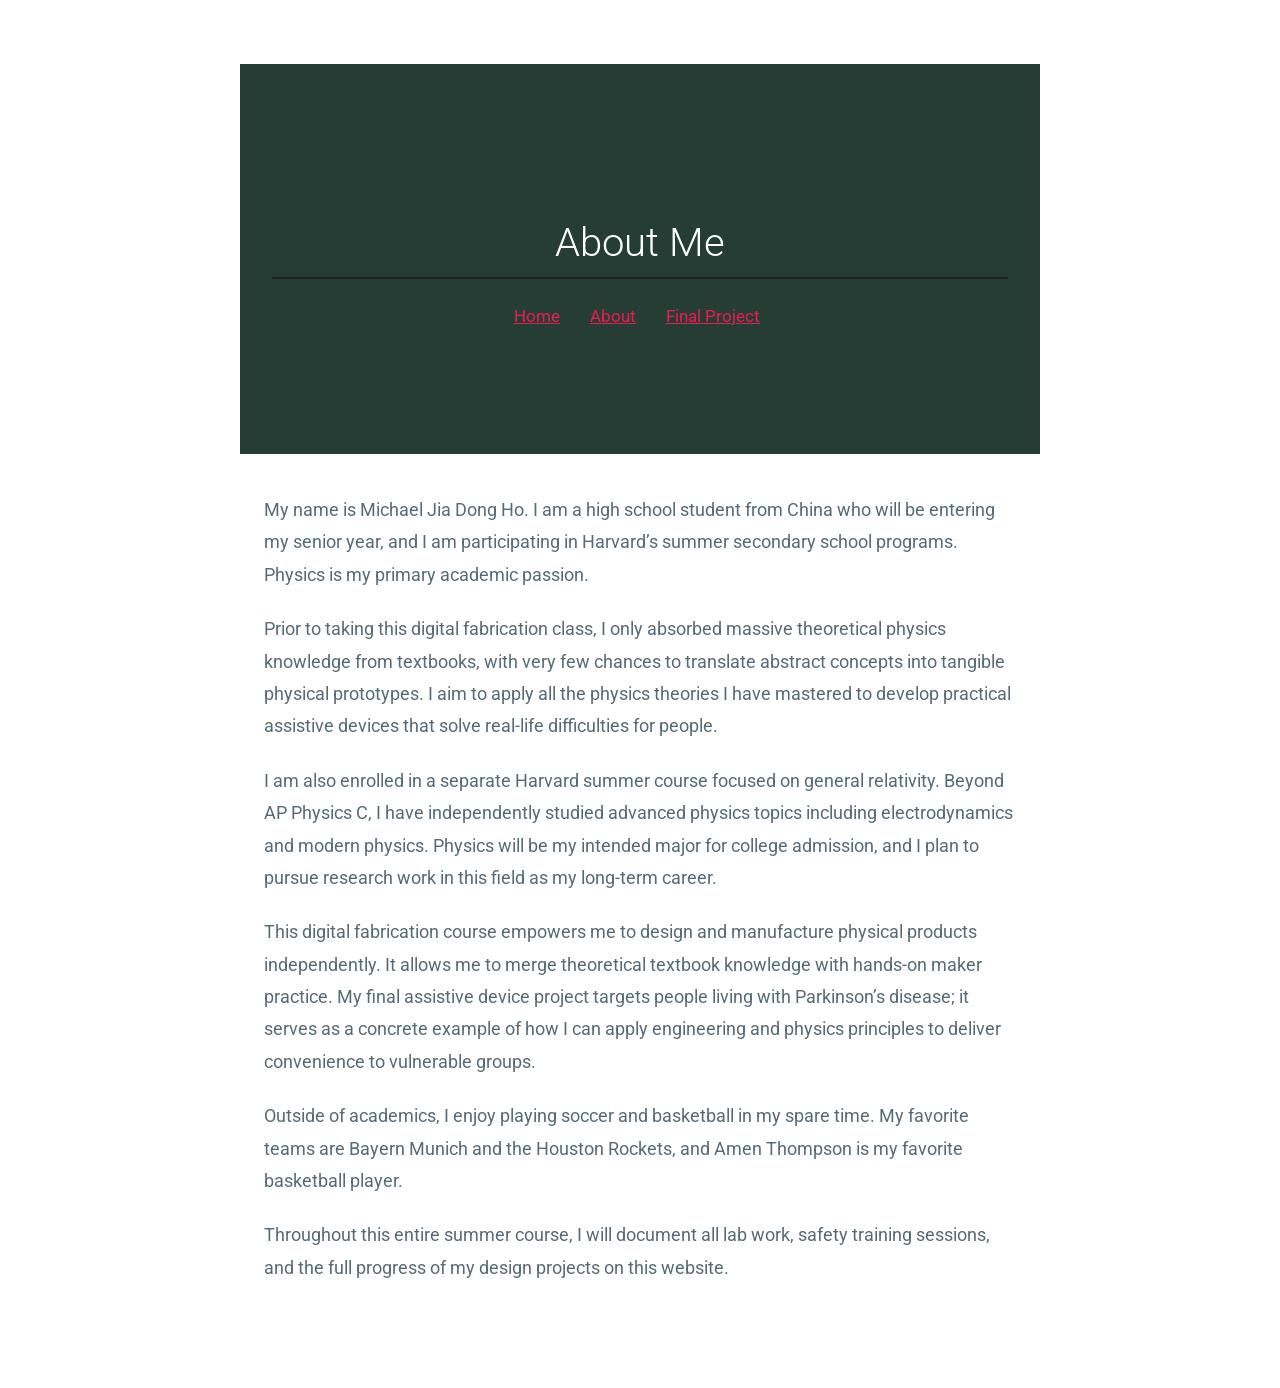
==== about.html @ 90f12320 "Revise About Me content and styling Updated personal introduction and project details in the About M" ====
<!DOCTYPE html>
<html lang="en">
<head>
    <meta charset="UTF-8">
    <meta name="viewport" content="width=device-width, initial-scale=1.0">
    <title>About Me</title>
    <link rel="stylesheet" href="style.css">
    <style>
        main {
            max-width: 1100px;
            margin: 40px auto;
            padding: 0 24px;
            line-height: 1.8;
            font-size: 18px;
        }
        h1 {
            border-bottom: 2px solid #222;
            padding-bottom: 10px;
        }
        p {
            margin: 22px 0;
        }
        nav a {
            margin-right: 16px;
            font-size: 17px;
        }
    </style>
</head>
<body>
<header>
    <h1>About Me</h1>
    <nav>
        <a href="index.html">Home</a>
        <a href="about.html">About</a>
        <a href="final.html">Final Project</a>
    </nav>
</header>

<main>
    <p>My name is Michael Jia Dong Ho. I am a high school student from China who will be entering my senior year, and I am participating in Harvard’s summer secondary school programs. Physics is my primary academic passion.</p>

    <p>Prior to taking this digital fabrication class, I only absorbed massive theoretical physics knowledge from textbooks, with very few chances to translate abstract concepts into tangible physical prototypes. I aim to apply all the physics theories I have mastered to develop practical assistive devices that solve real-life difficulties for people.</p>

    <p>I am also enrolled in a separate Harvard summer course focused on general relativity. Beyond AP Physics C, I have independently studied advanced physics topics including electrodynamics and modern physics. Physics will be my intended major for college admission, and I plan to pursue research work in this field as my long-term career.</p>

    <p>This digital fabrication course empowers me to design and manufacture physical products independently. It allows me to merge theoretical textbook knowledge with hands-on maker practice. My final assistive device project targets people living with Parkinson’s disease; it serves as a concrete example of how I can apply engineering and physics principles to deliver convenience to vulnerable groups.</p>

    <p>Outside of academics, I enjoy playing soccer and basketball in my spare time. My favorite teams are Bayern Munich and the Houston Rockets, and Amen Thompson is my favorite basketball player.</p>

    <p>Throughout this entire summer course, I will document all lab work, safety training sessions, and the full progress of my design projects on this website.</p>
</main>
</body>
</html>
---- style.css ----
@import 'https://fonts.googleapis.com/css?family=Roboto:300,400,500';
body {
  margin: 0 auto;
  max-width: 50em;
  font-family: "Roboto", "Helvetica", "Arial", sans-serif;
  line-height: 1.5;
  padding: 4em 1em;
  color: #566b78;
}
h1, h2, strong {
  color: #333;
}
h2 {
  margin-top: 1em;
  padding-top: 1em;
}
code, pre {
  background: #f5f7f9;
  border-bottom: 1px solid #d8dee9;
  color: #a7adba;
}
code {
  vertical-align: text-bottom;
  padding: 2px 4px;
}
pre {
  padding: 1em;
  border-left: 2px solid #69c;
}
header {
  background-color: #263d36;
  background-position: center top;
  background-repeat: no-repeat;
  background-size: cover;
  line-height: 1.2;
  padding: 10vw 2em;
  text-align: center;
}
header h1 {
  color: white;
  font-size: 2.5em;
  font-weight: 300;
}
nav a {
  margin: 0 10px;
  color: #e81c4f;
}
a {
  color: #e81c4f;
}
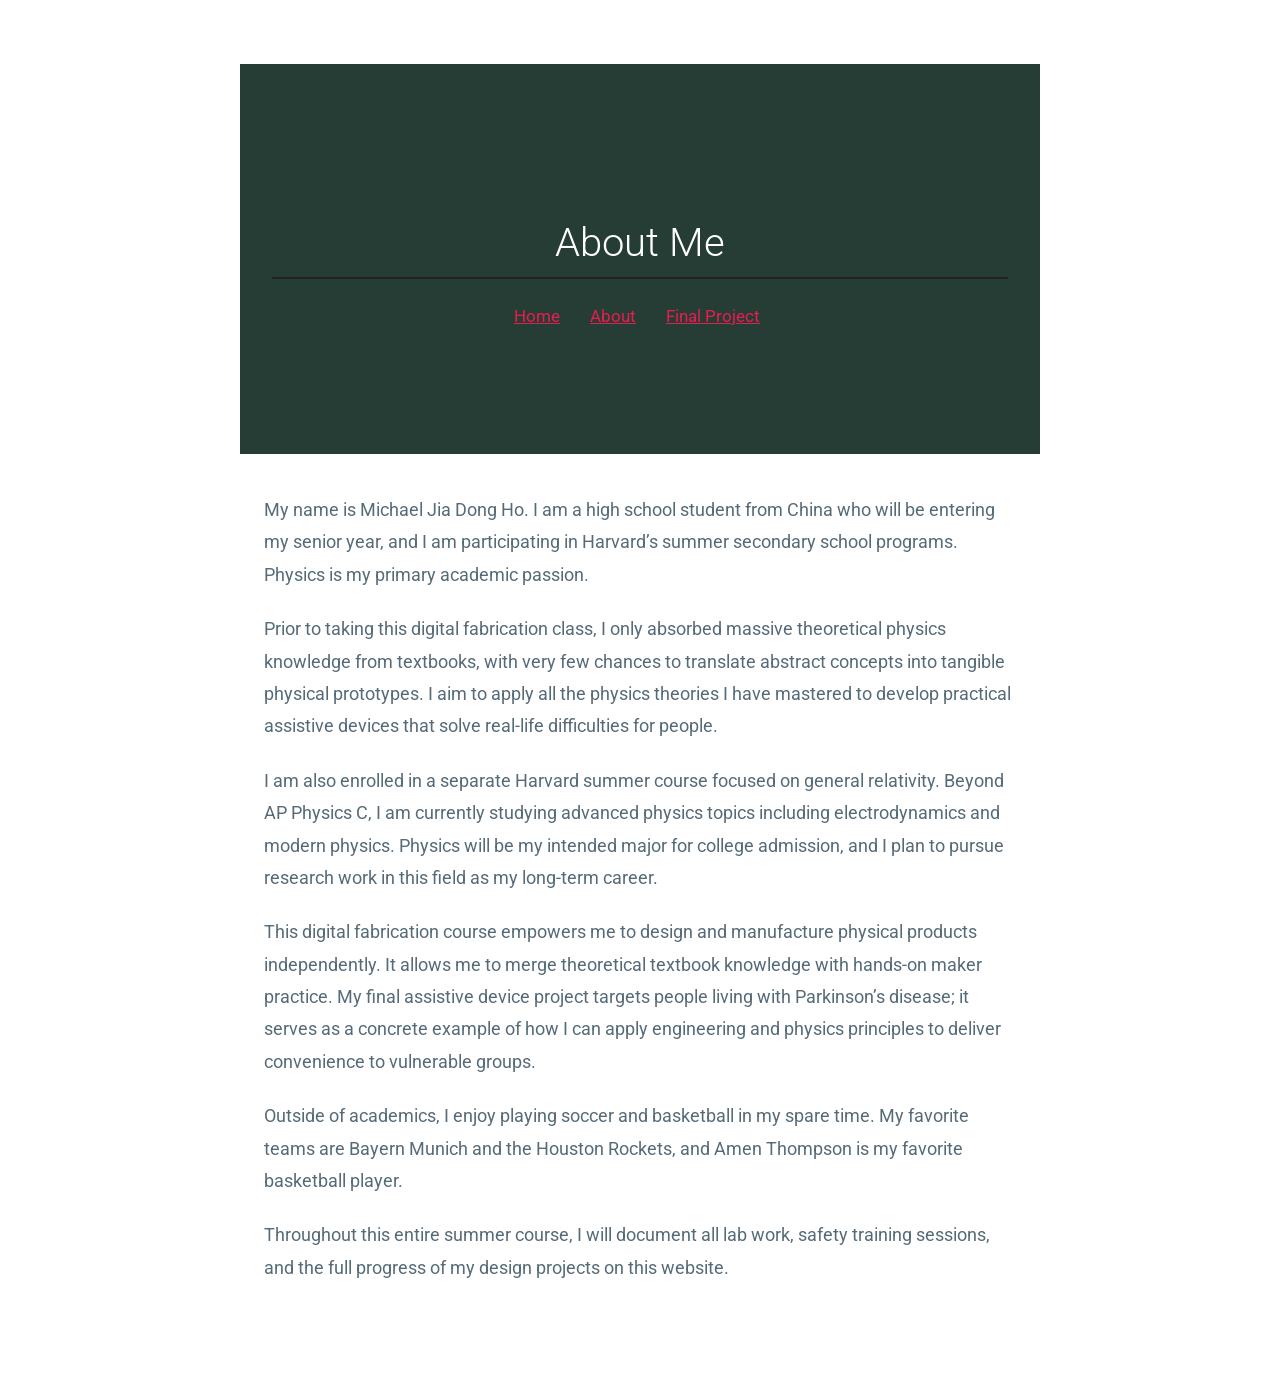
==== commit 8a3b0654: "Revise text about advanced physics studies Updated phrasing to reflect current studies in advanced p" ====
--- a/about.html
+++ b/about.html
@@ -41,7 +41,7 @@
 
     <p>Prior to taking this digital fabrication class, I only absorbed massive theoretical physics knowledge from textbooks, with very few chances to translate abstract concepts into tangible physical prototypes. I aim to apply all the physics theories I have mastered to develop practical assistive devices that solve real-life difficulties for people.</p>
 
-    <p>I am also enrolled in a separate Harvard summer course focused on general relativity. Beyond AP Physics C, I have independently studied advanced physics topics including electrodynamics and modern physics. Physics will be my intended major for college admission, and I plan to pursue research work in this field as my long-term career.</p>
+    <p>I am also enrolled in a separate Harvard summer course focused on general relativity. Beyond AP Physics C, I am currently studying advanced physics topics including electrodynamics and modern physics. Physics will be my intended major for college admission, and I plan to pursue research work in this field as my long-term career.</p>
 
     <p>This digital fabrication course empowers me to design and manufacture physical products independently. It allows me to merge theoretical textbook knowledge with hands-on maker practice. My final assistive device project targets people living with Parkinson’s disease; it serves as a concrete example of how I can apply engineering and physics principles to deliver convenience to vulnerable groups.</p>
 
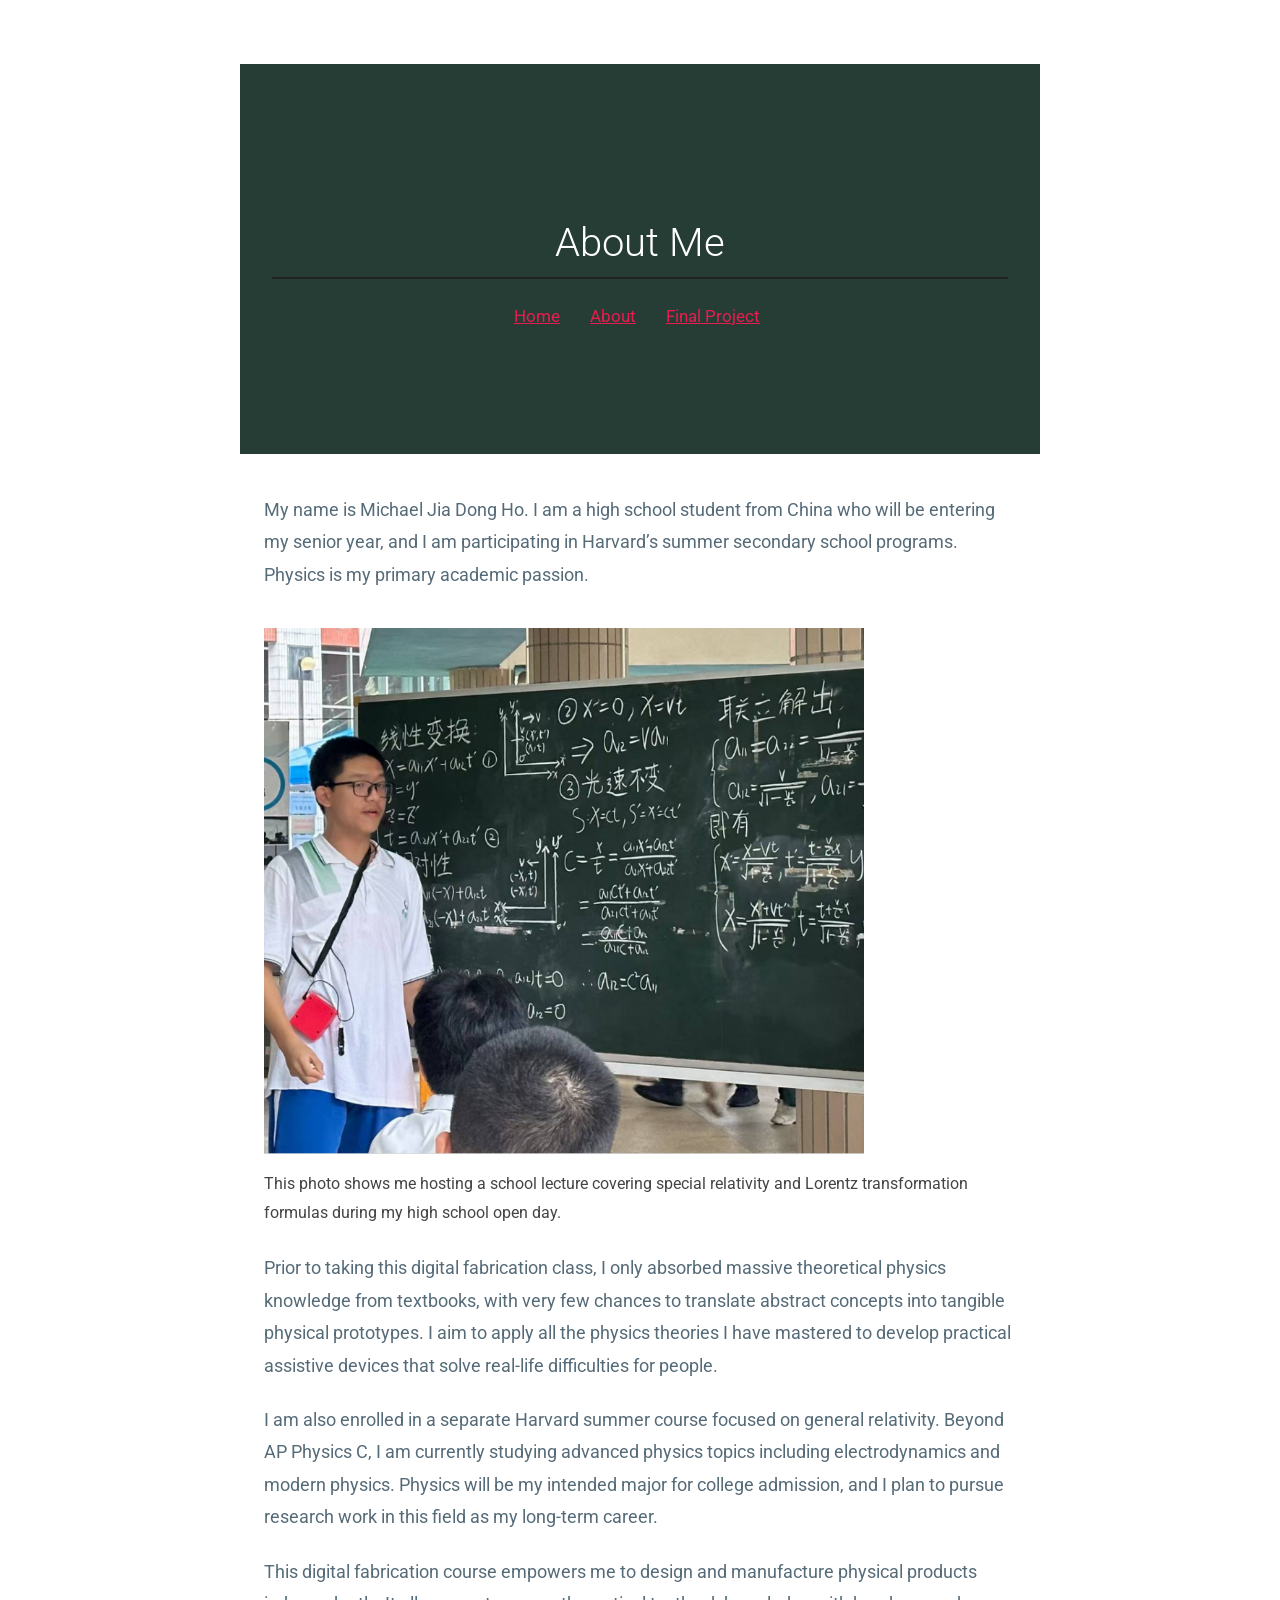
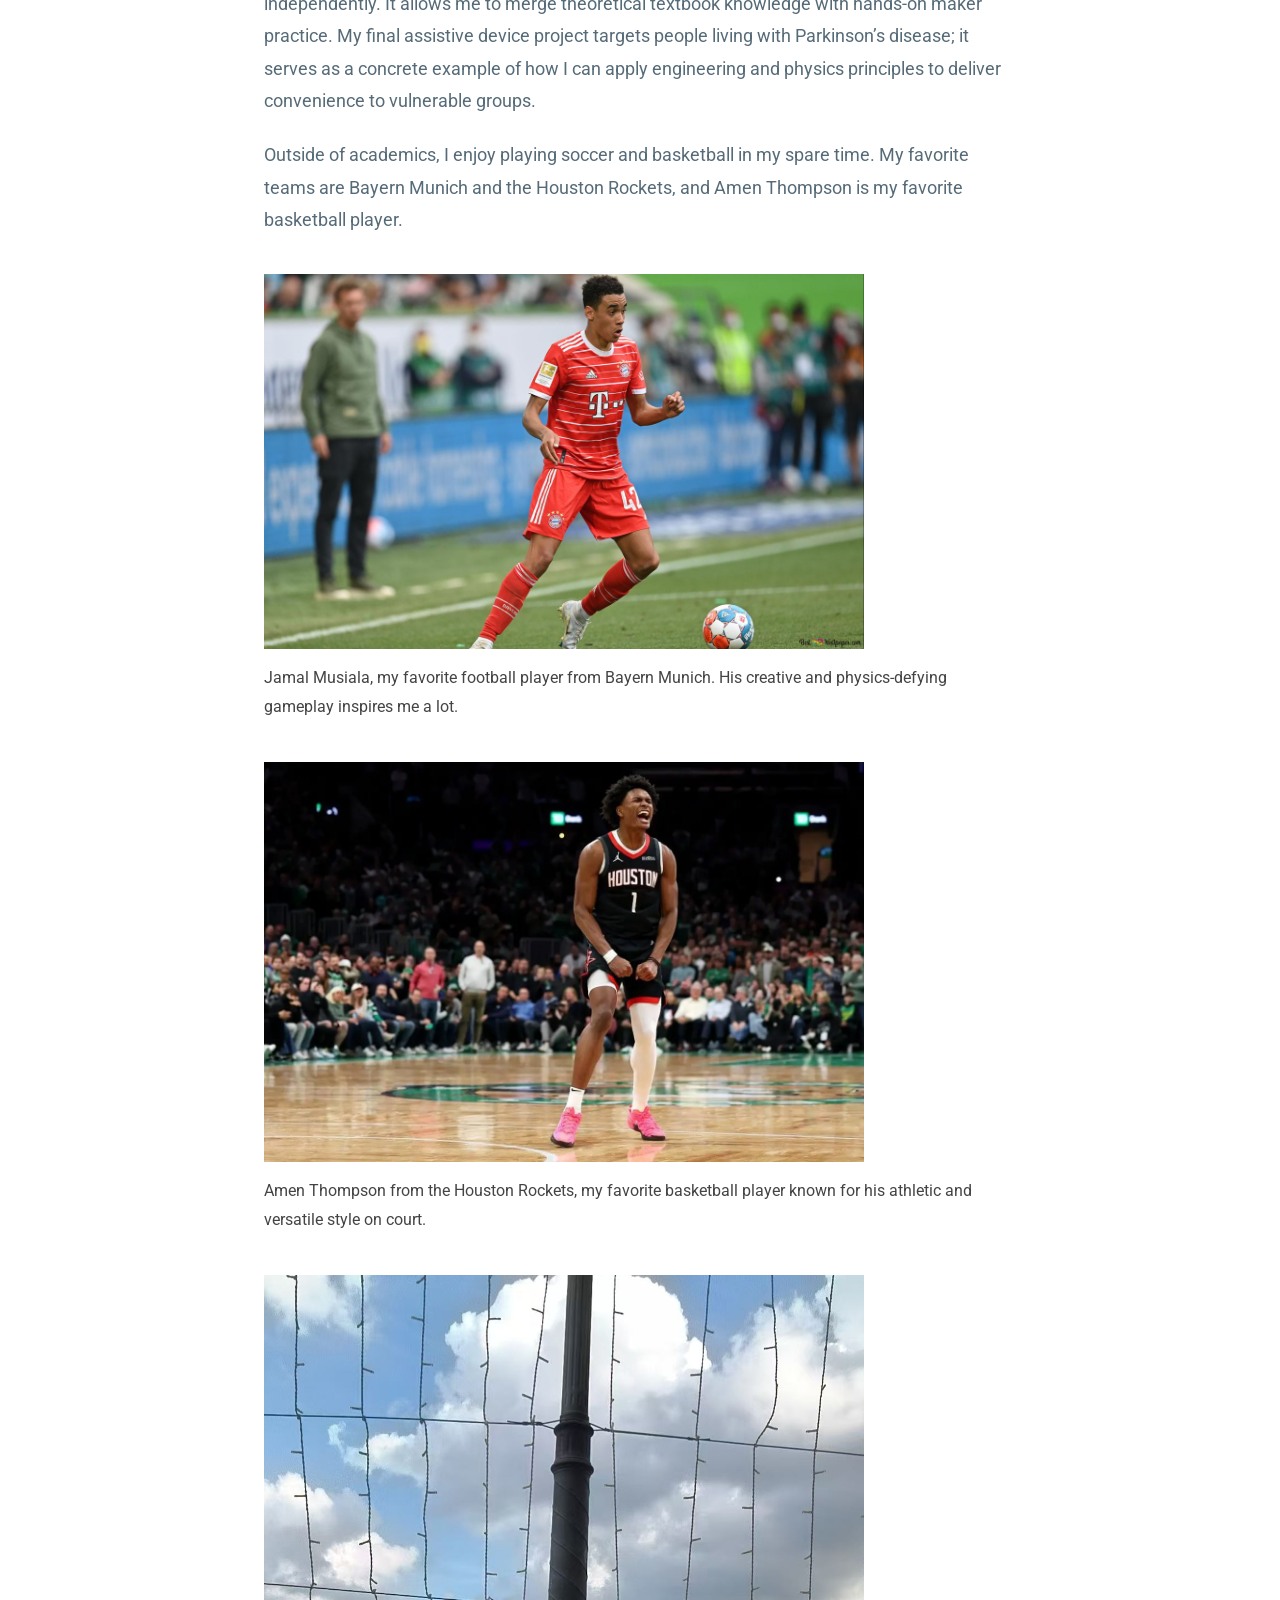
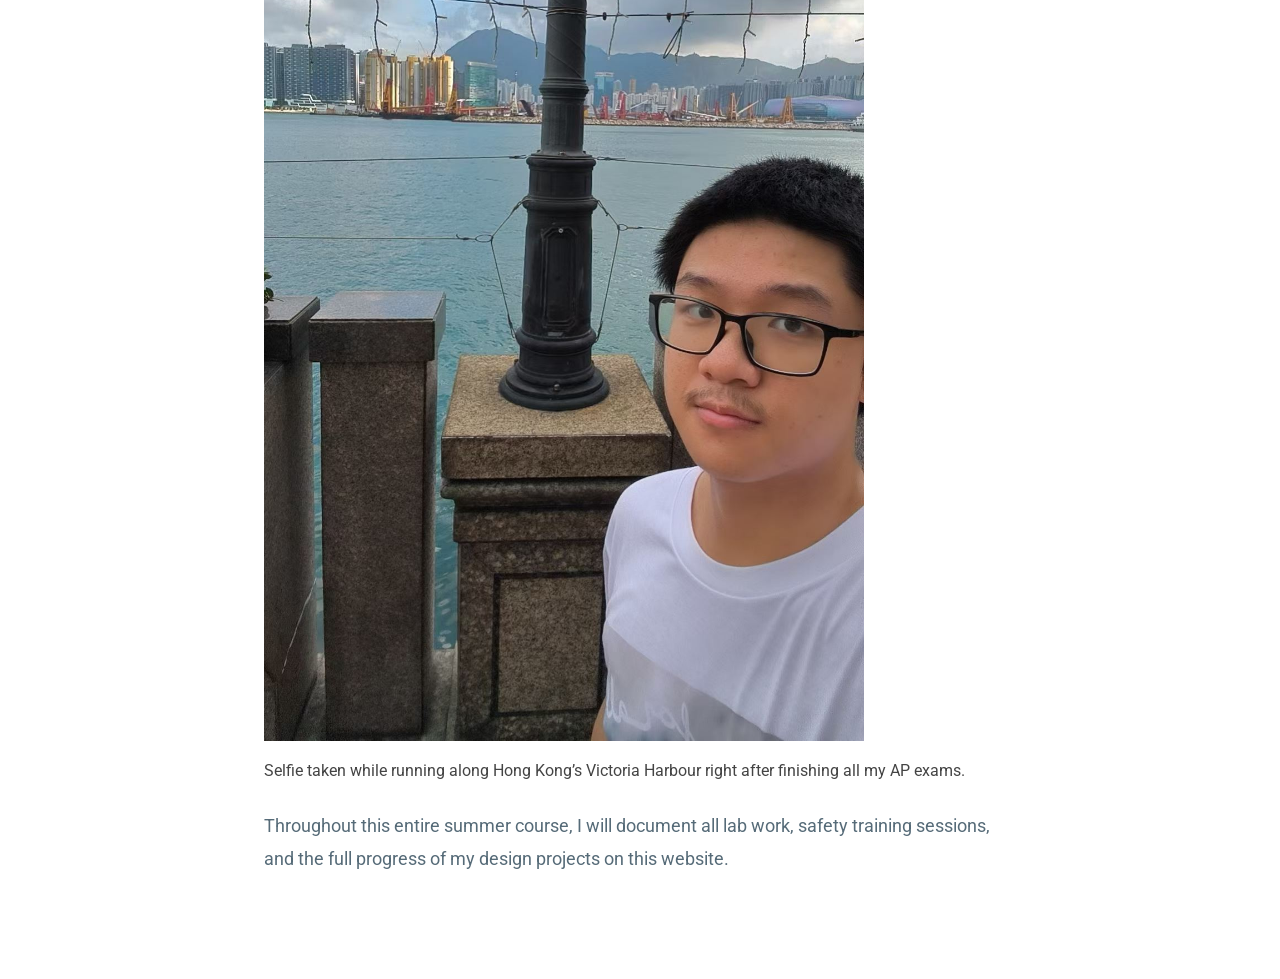
==== commit 1f51a154: "Update about.html with images and captions Added images and captions to enhance personal narrative." ====
--- a/about.html
+++ b/about.html
@@ -24,6 +24,15 @@
             margin-right: 16px;
             font-size: 17px;
         }
+        img {
+            width: 600px;
+            margin: 15px 0 5px;
+        }
+        .caption {
+            font-size: 16px;
+            color: #444;
+            margin: 0 0 25px;
+        }
     </style>
 </head>
 <body>
@@ -39,6 +48,10 @@
 <main>
     <p>My name is Michael Jia Dong Ho. I am a high school student from China who will be entering my senior year, and I am participating in Harvard’s summer secondary school programs. Physics is my primary academic passion.</p>
 
+
+    <img src="relativity-lecture.png" alt="Lecture about Lorentz transformation">
+    <p class="caption">This photo shows me hosting a school lecture covering special relativity and Lorentz transformation formulas during my high school open day.</p>
+
     <p>Prior to taking this digital fabrication class, I only absorbed massive theoretical physics knowledge from textbooks, with very few chances to translate abstract concepts into tangible physical prototypes. I aim to apply all the physics theories I have mastered to develop practical assistive devices that solve real-life difficulties for people.</p>
 
     <p>I am also enrolled in a separate Harvard summer course focused on general relativity. Beyond AP Physics C, I am currently studying advanced physics topics including electrodynamics and modern physics. Physics will be my intended major for college admission, and I plan to pursue research work in this field as my long-term career.</p>
@@ -47,6 +60,17 @@
 
     <p>Outside of academics, I enjoy playing soccer and basketball in my spare time. My favorite teams are Bayern Munich and the Houston Rockets, and Amen Thompson is my favorite basketball player.</p>
 
+    <img src="musiala.jpg" alt="Jamal Musiala of Bayern Munich">
+    <p class="caption">Jamal Musiala, my favorite football player from Bayern Munich. His creative and physics-defying gameplay inspires me a lot.</p>
+
+
+    <img src="amen-thompson.webp" alt="Amen Thompson of Houston Rockets">
+    <p class="caption">Amen Thompson from the Houston Rockets, my favorite basketball player known for his athletic and versatile style on court.</p>
+
+
+    <img src="victoria-harbor-run.jpg" alt="Selfie at Victoria Harbour">
+    <p class="caption">Selfie taken while running along Hong Kong’s Victoria Harbour right after finishing all my AP exams.</p>
+
     <p>Throughout this entire summer course, I will document all lab work, safety training sessions, and the full progress of my design projects on this website.</p>
 </main>
 </body>
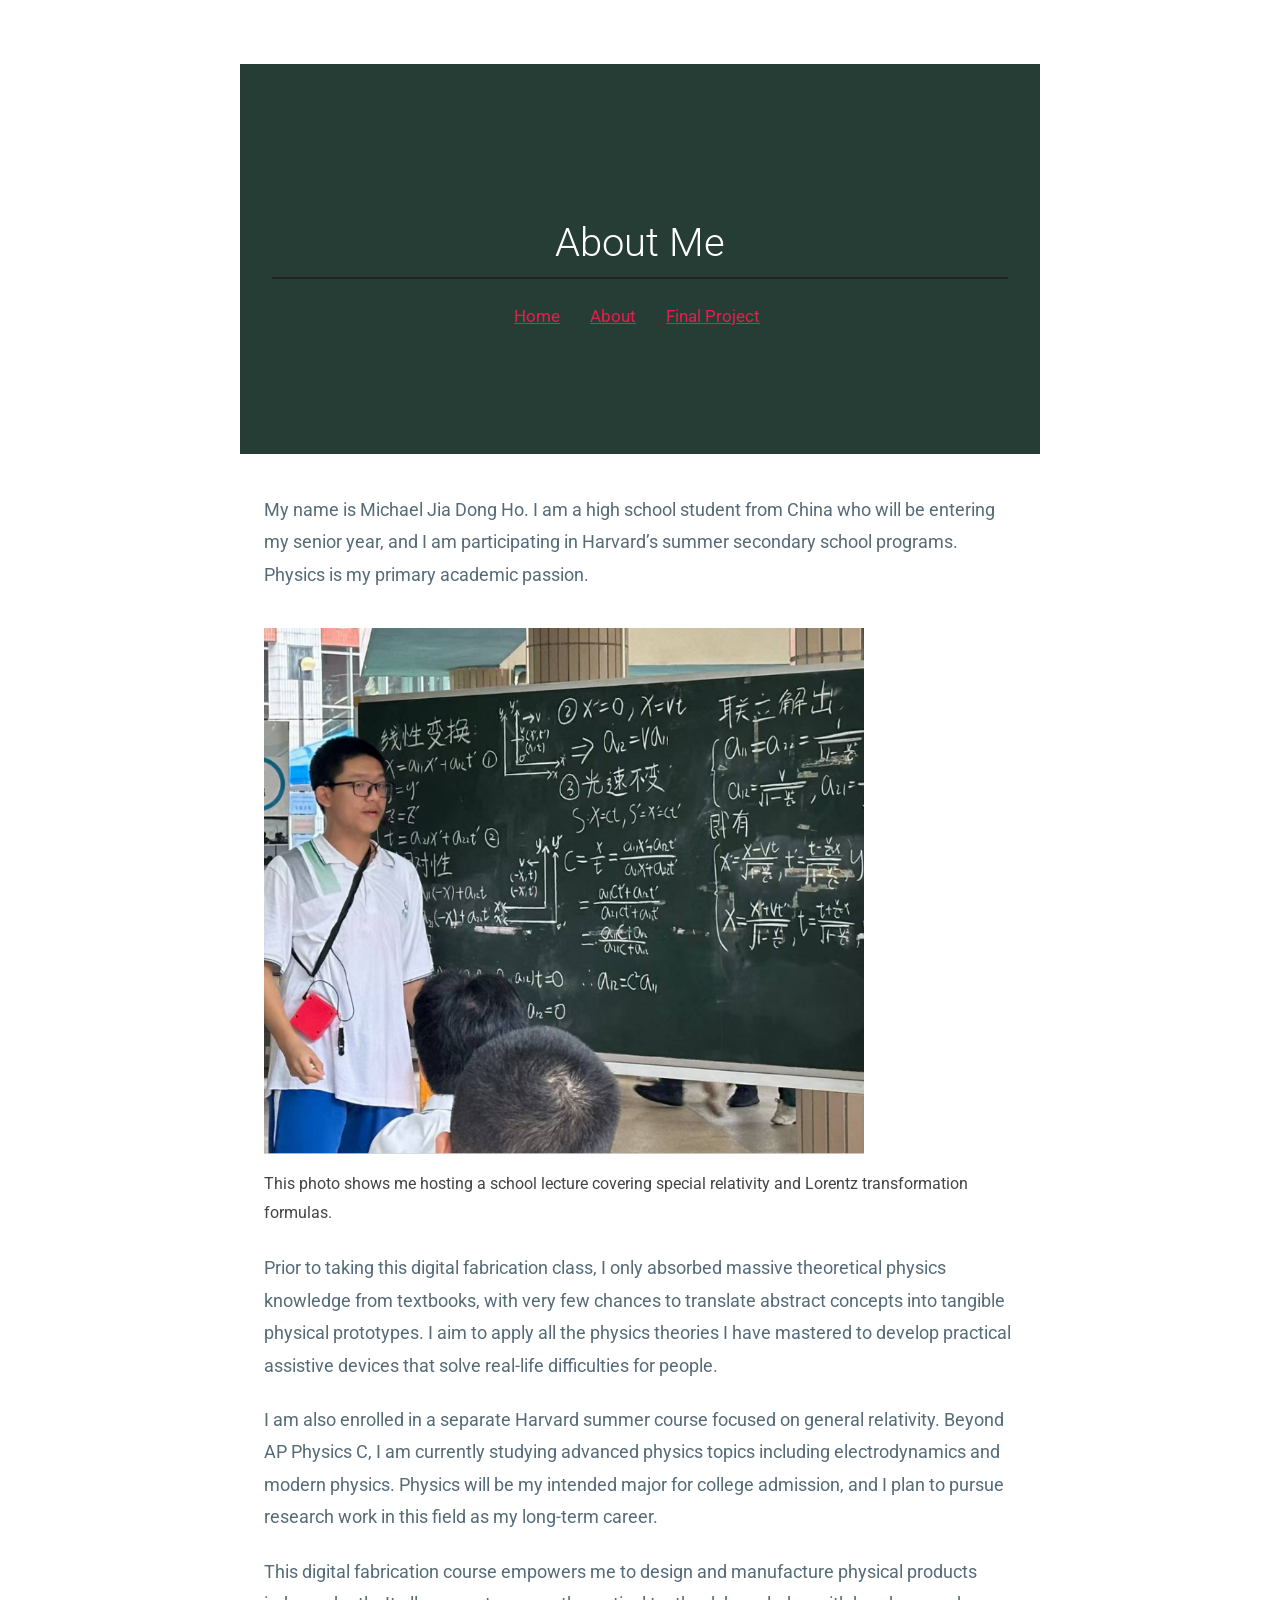
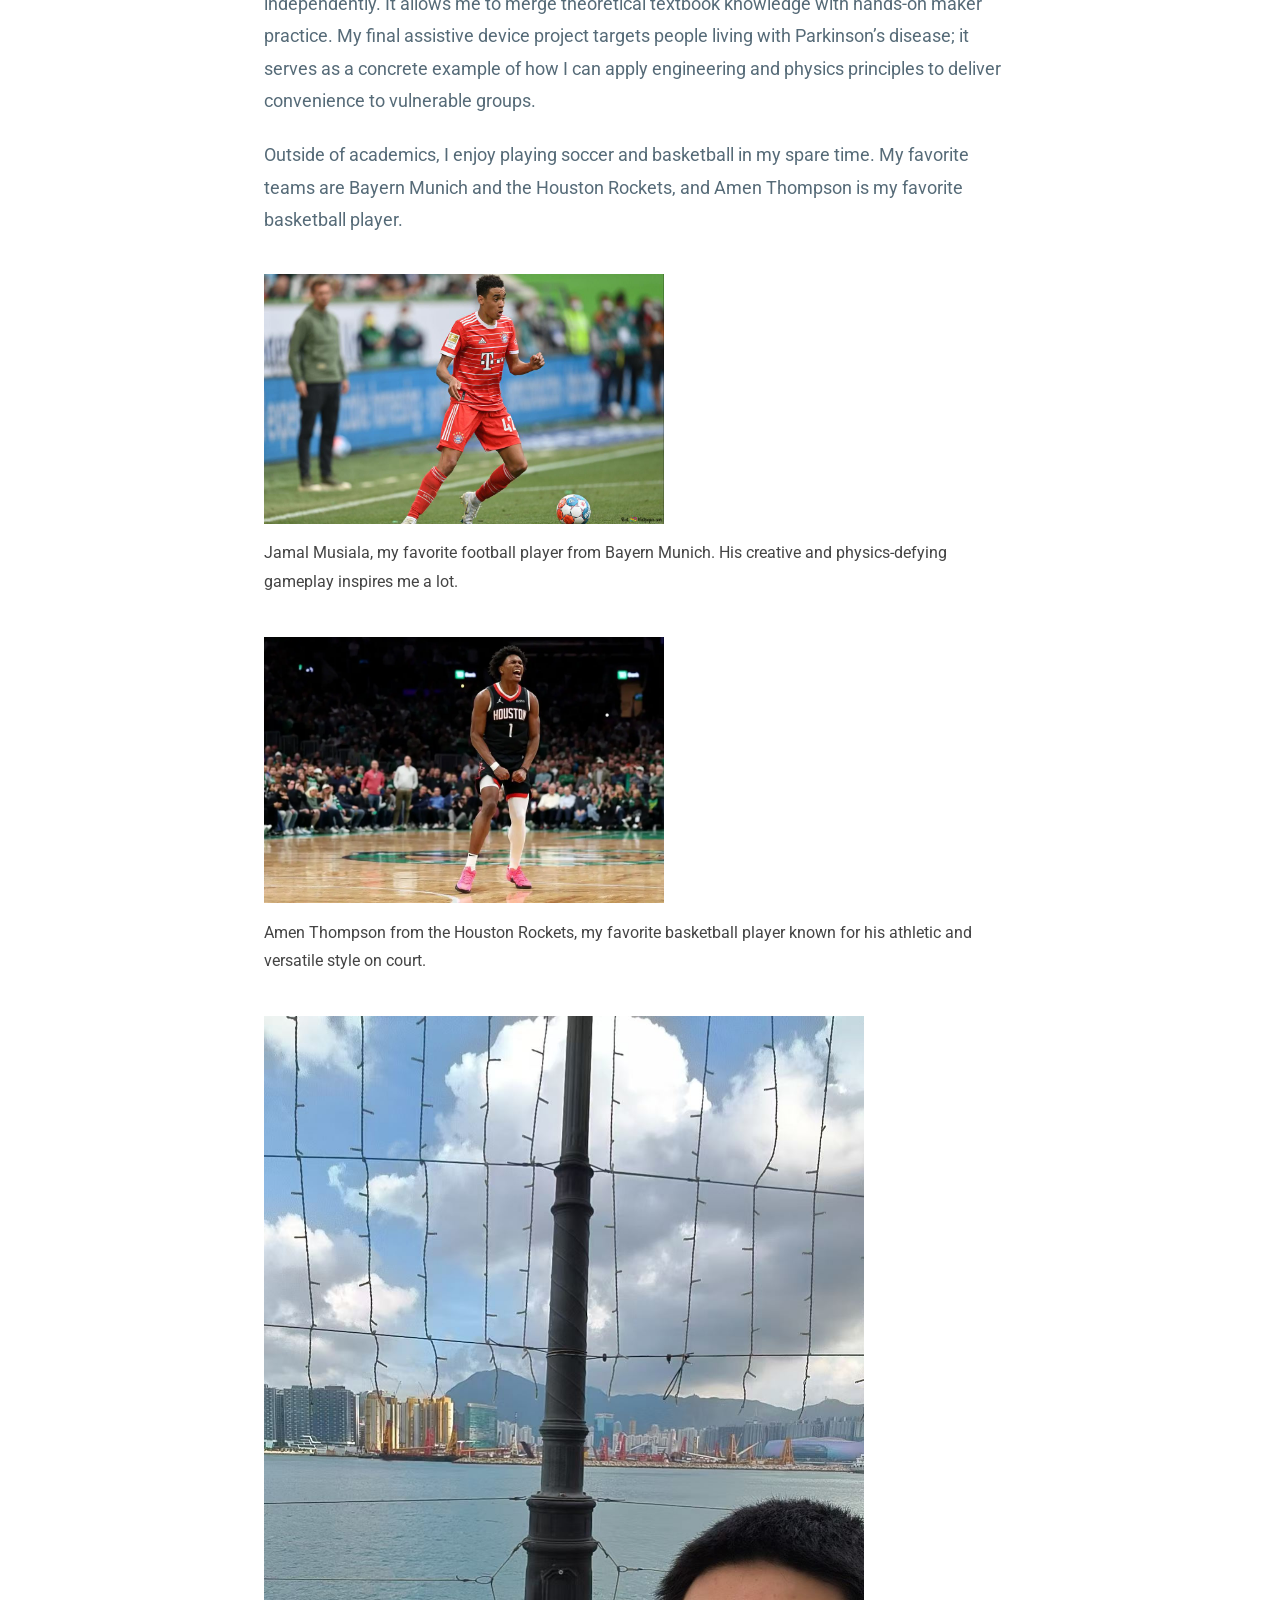
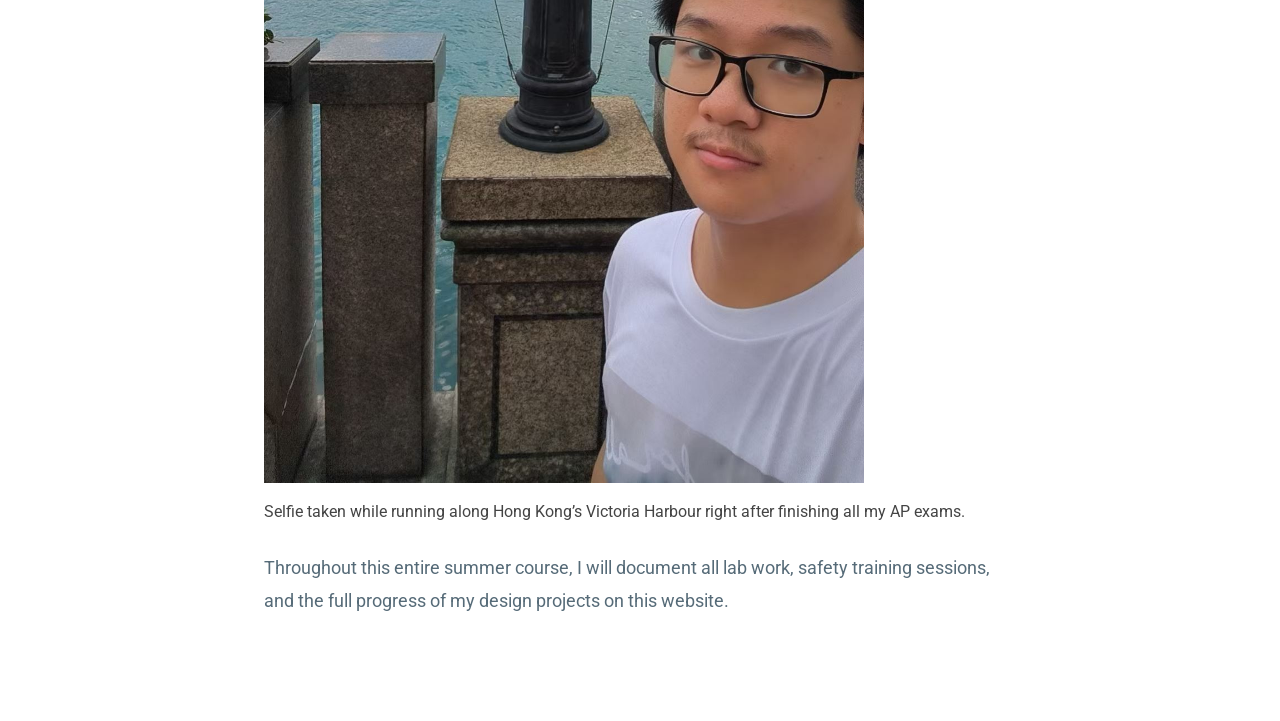
==== commit 1d17f1e9: "Enhance image styling and clean up duplicate entries Added new CSS classes for image styling and upd" ====
--- a/about.html
+++ b/about.html
@@ -24,8 +24,12 @@
             margin-right: 16px;
             font-size: 17px;
         }
-        img {
+        .img-full {
             width: 600px;
+            margin: 15px 0 5px;
+        }
+        .img-small {
+            width: 400px;
             margin: 15px 0 5px;
         }
         .caption {
@@ -48,9 +52,8 @@
 <main>
     <p>My name is Michael Jia Dong Ho. I am a high school student from China who will be entering my senior year, and I am participating in Harvard’s summer secondary school programs. Physics is my primary academic passion.</p>
 
-
-    <img src="relativity-lecture.png" alt="Lecture about Lorentz transformation">
-    <p class="caption">This photo shows me hosting a school lecture covering special relativity and Lorentz transformation formulas during my high school open day.</p>
+    <img src="relativity-lecture.png" class="img-full" alt="Lecture about Lorentz transformation">
+    <p class="caption">This photo shows me hosting a school lecture covering special relativity and Lorentz transformation formulas.</p>
 
     <p>Prior to taking this digital fabrication class, I only absorbed massive theoretical physics knowledge from textbooks, with very few chances to translate abstract concepts into tangible physical prototypes. I aim to apply all the physics theories I have mastered to develop practical assistive devices that solve real-life difficulties for people.</p>
 
@@ -60,15 +63,13 @@
 
     <p>Outside of academics, I enjoy playing soccer and basketball in my spare time. My favorite teams are Bayern Munich and the Houston Rockets, and Amen Thompson is my favorite basketball player.</p>
 
-    <img src="musiala.jpg" alt="Jamal Musiala of Bayern Munich">
+    <img src="musiala.jpg" class="img-small" alt="Jamal Musiala of Bayern Munich">
     <p class="caption">Jamal Musiala, my favorite football player from Bayern Munich. His creative and physics-defying gameplay inspires me a lot.</p>
 
-
-    <img src="amen-thompson.webp" alt="Amen Thompson of Houston Rockets">
+    <img src="amen-thompson.webp" class="img-small" alt="Amen Thompson of Houston Rockets">
     <p class="caption">Amen Thompson from the Houston Rockets, my favorite basketball player known for his athletic and versatile style on court.</p>
 
-
-    <img src="victoria-harbor-run.jpg" alt="Selfie at Victoria Harbour">
+    <img src="victoria-harbor-run.jpg" class="img-full" alt="Selfie at Victoria Harbour">
     <p class="caption">Selfie taken while running along Hong Kong’s Victoria Harbour right after finishing all my AP exams.</p>
 
     <p>Throughout this entire summer course, I will document all lab work, safety training sessions, and the full progress of my design projects on this website.</p>
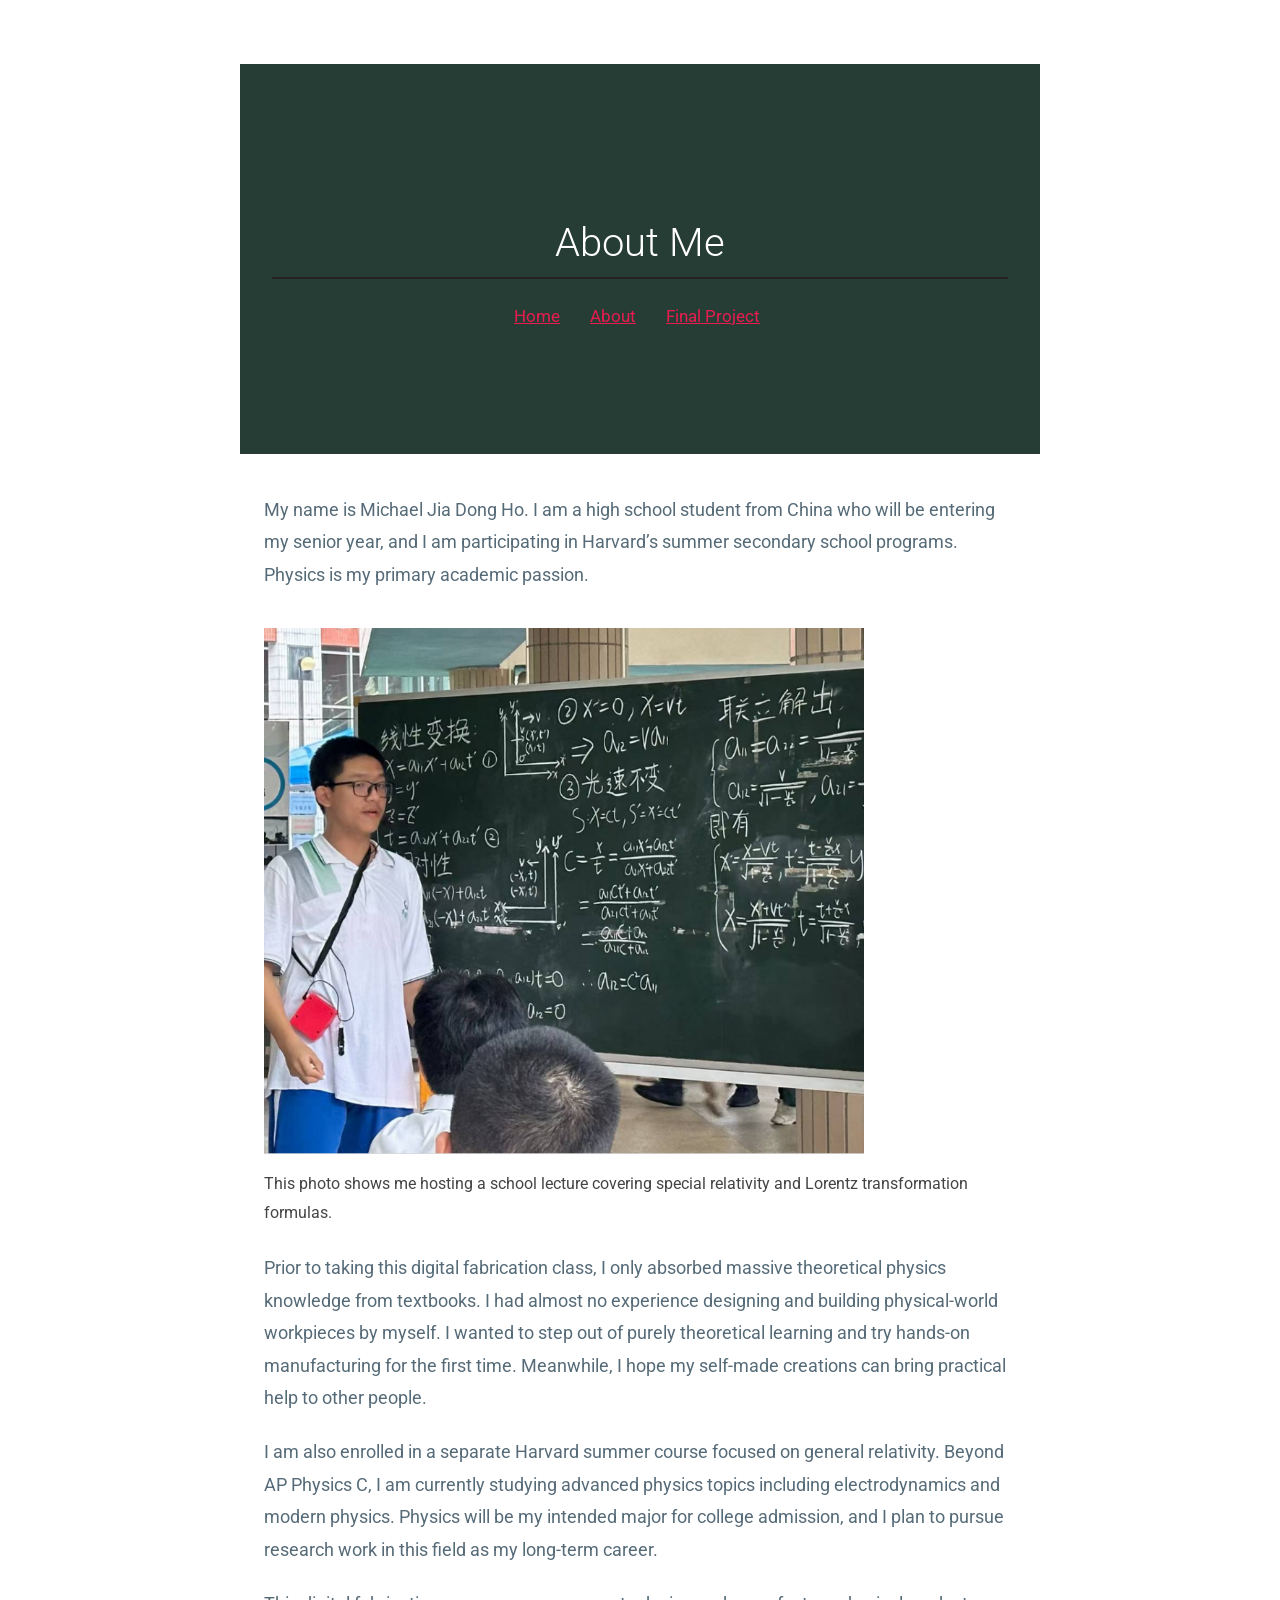
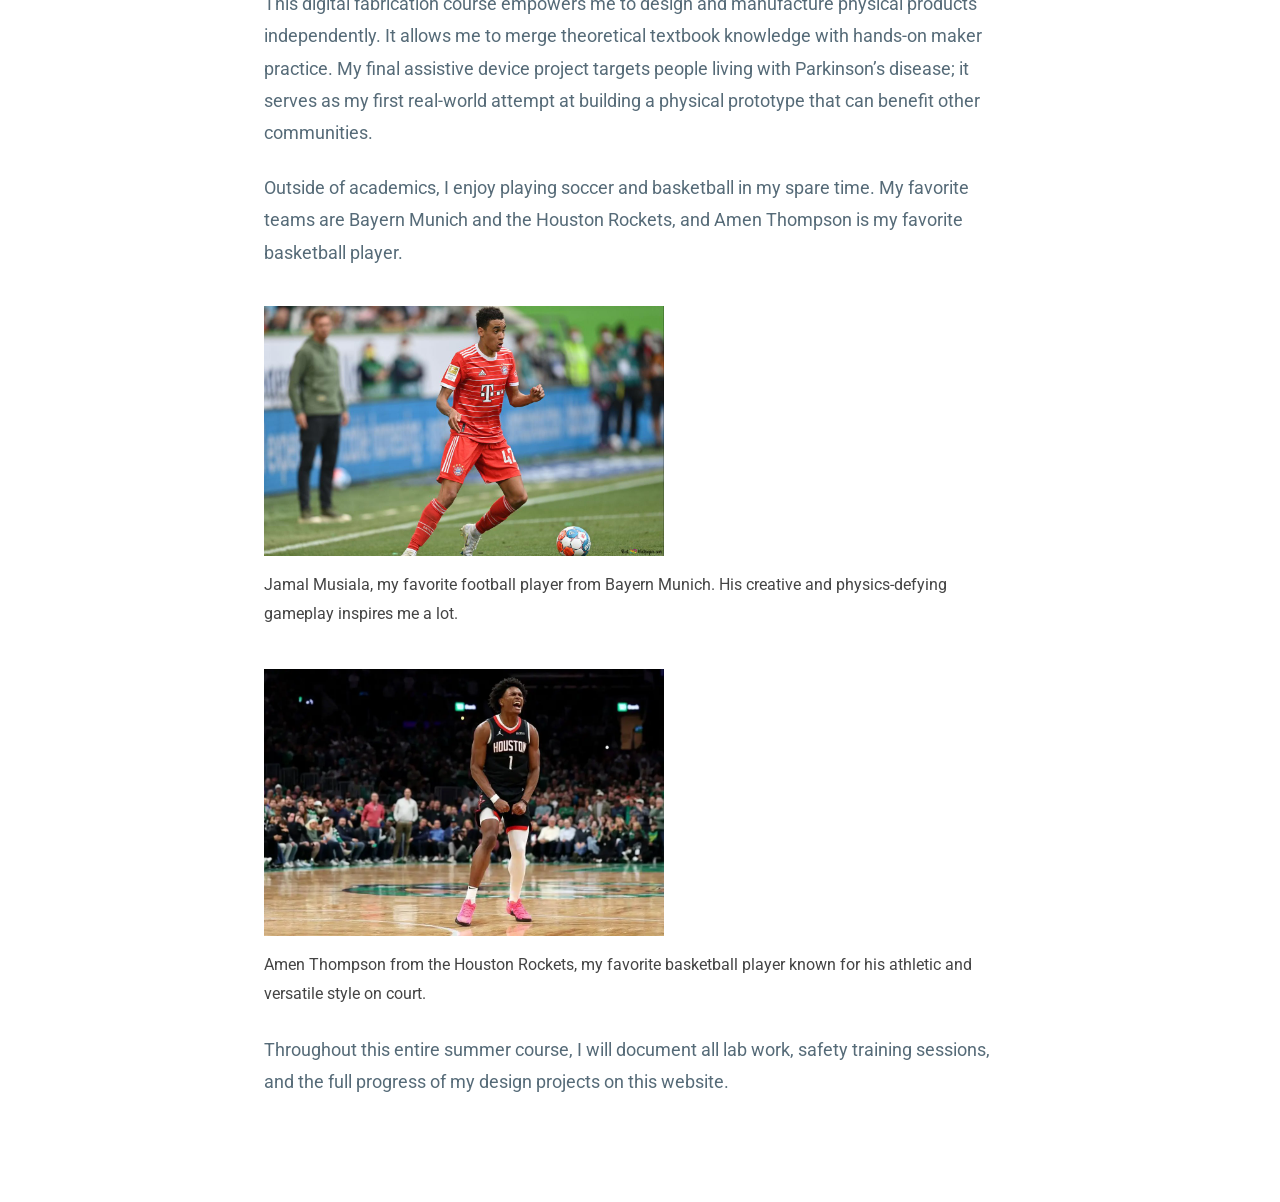
==== commit 1f438b00: "Revise text for clarity and detail in about.html" ====
--- a/about.html
+++ b/about.html
@@ -55,22 +55,19 @@
     <img src="relativity-lecture.png" class="img-full" alt="Lecture about Lorentz transformation">
     <p class="caption">This photo shows me hosting a school lecture covering special relativity and Lorentz transformation formulas.</p>
 
-    <p>Prior to taking this digital fabrication class, I only absorbed massive theoretical physics knowledge from textbooks, with very few chances to translate abstract concepts into tangible physical prototypes. I aim to apply all the physics theories I have mastered to develop practical assistive devices that solve real-life difficulties for people.</p>
+    <p>Prior to taking this digital fabrication class, I only absorbed massive theoretical physics knowledge from textbooks. I had almost no experience designing and building physical‑world workpieces by myself. I wanted to step out of purely theoretical learning and try hands‑on manufacturing for the first time. Meanwhile, I hope my self‑made creations can bring practical help to other people.</p>
 
-    <p>I am also enrolled in a separate Harvard summer course focused on general relativity. Beyond AP Physics C, I am currently studying advanced physics topics including electrodynamics and modern physics. Physics will be my intended major for college admission, and I plan to pursue research work in this field as my long-term career.</p>
+    <p>I am also enrolled in a separate Harvard summer course focused on general relativity. Beyond AP Physics C, I am currently studying advanced physics topics including electrodynamics and modern physics. Physics will be my intended major for college admission, and I plan to pursue research work in this field as my long‑term career.</p>
 
-    <p>This digital fabrication course empowers me to design and manufacture physical products independently. It allows me to merge theoretical textbook knowledge with hands-on maker practice. My final assistive device project targets people living with Parkinson’s disease; it serves as a concrete example of how I can apply engineering and physics principles to deliver convenience to vulnerable groups.</p>
+    <p>This digital fabrication course empowers me to design and manufacture physical products independently. It allows me to merge theoretical textbook knowledge with hands‑on maker practice. My final assistive device project targets people living with Parkinson’s disease; it serves as my first real‑world attempt at building a physical prototype that can benefit other communities.</p>
 
     <p>Outside of academics, I enjoy playing soccer and basketball in my spare time. My favorite teams are Bayern Munich and the Houston Rockets, and Amen Thompson is my favorite basketball player.</p>
 
     <img src="musiala.jpg" class="img-small" alt="Jamal Musiala of Bayern Munich">
-    <p class="caption">Jamal Musiala, my favorite football player from Bayern Munich. His creative and physics-defying gameplay inspires me a lot.</p>
+    <p class="caption">Jamal Musiala, my favorite football player from Bayern Munich. His creative and physics‑defying gameplay inspires me a lot.</p>
 
     <img src="amen-thompson.webp" class="img-small" alt="Amen Thompson of Houston Rockets">
     <p class="caption">Amen Thompson from the Houston Rockets, my favorite basketball player known for his athletic and versatile style on court.</p>
-
-    <img src="victoria-harbor-run.jpg" class="img-full" alt="Selfie at Victoria Harbour">
-    <p class="caption">Selfie taken while running along Hong Kong’s Victoria Harbour right after finishing all my AP exams.</p>
 
     <p>Throughout this entire summer course, I will document all lab work, safety training sessions, and the full progress of my design projects on this website.</p>
 </main>
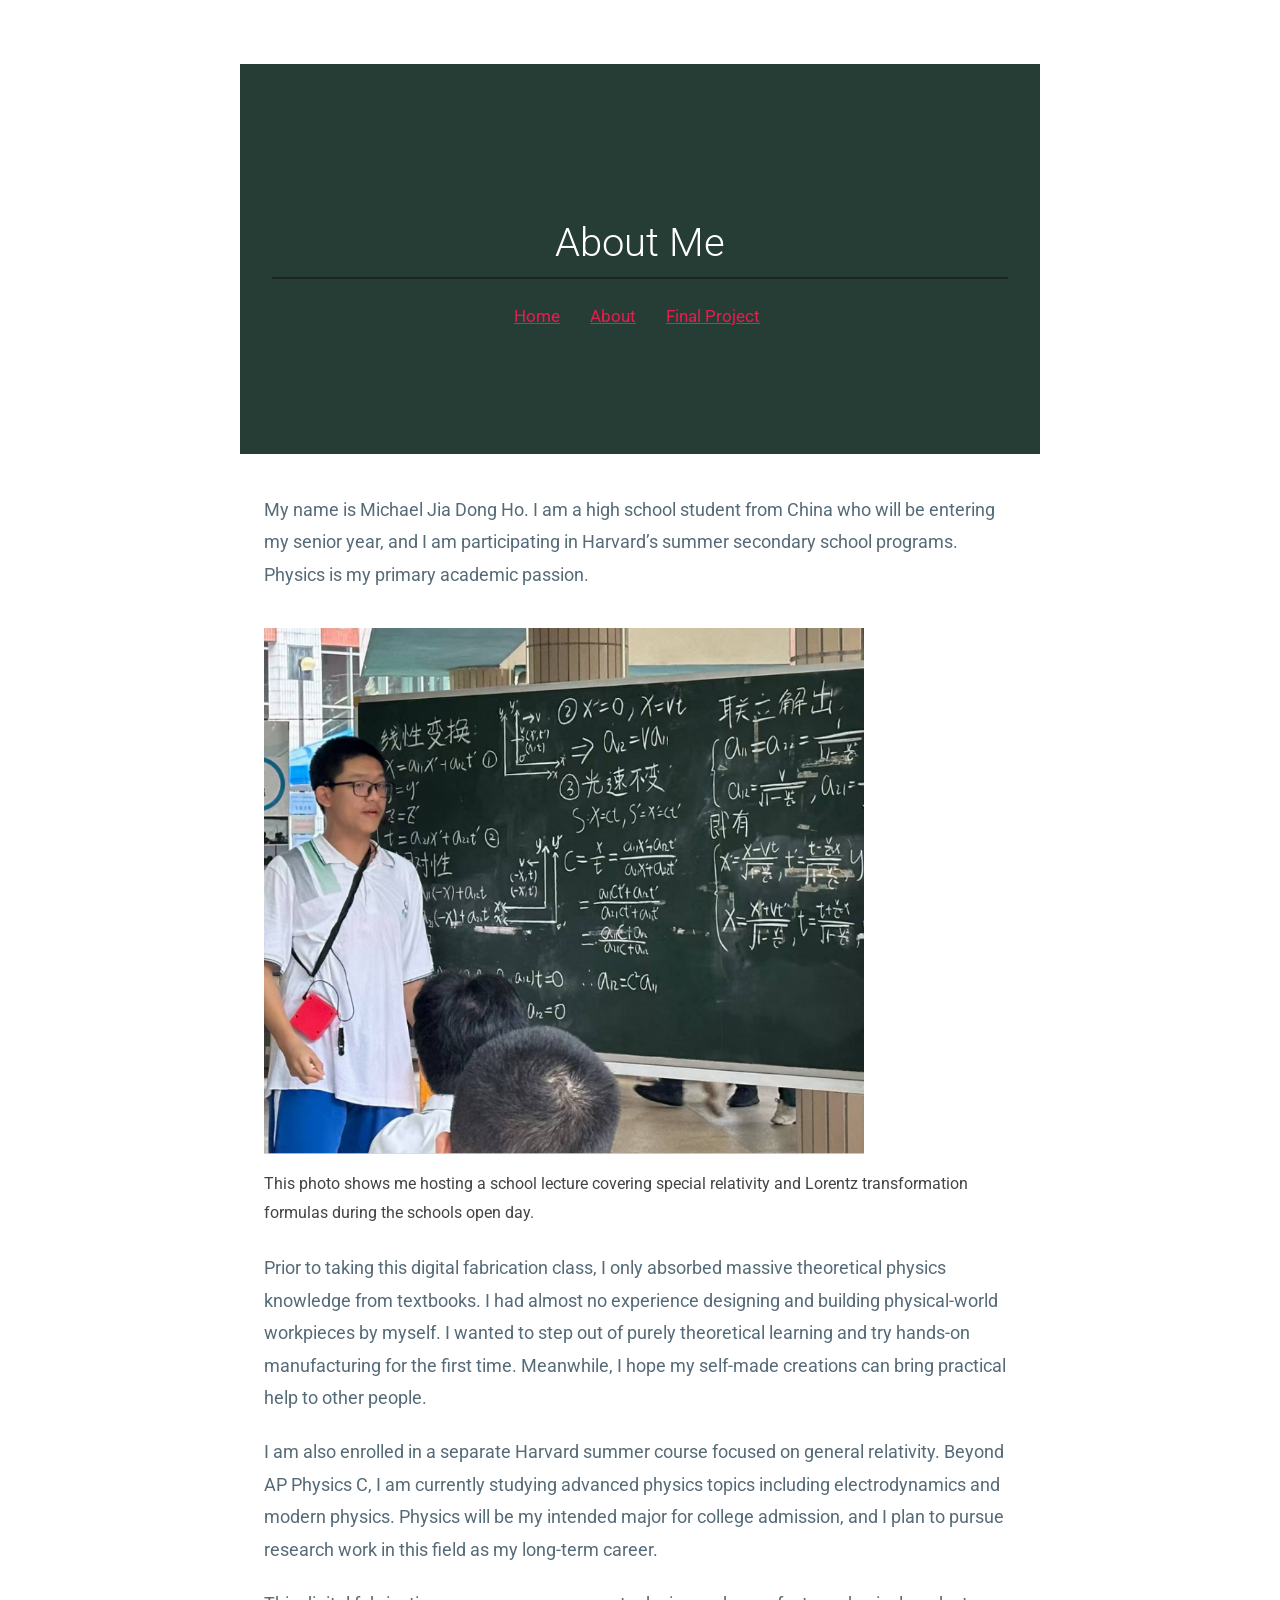
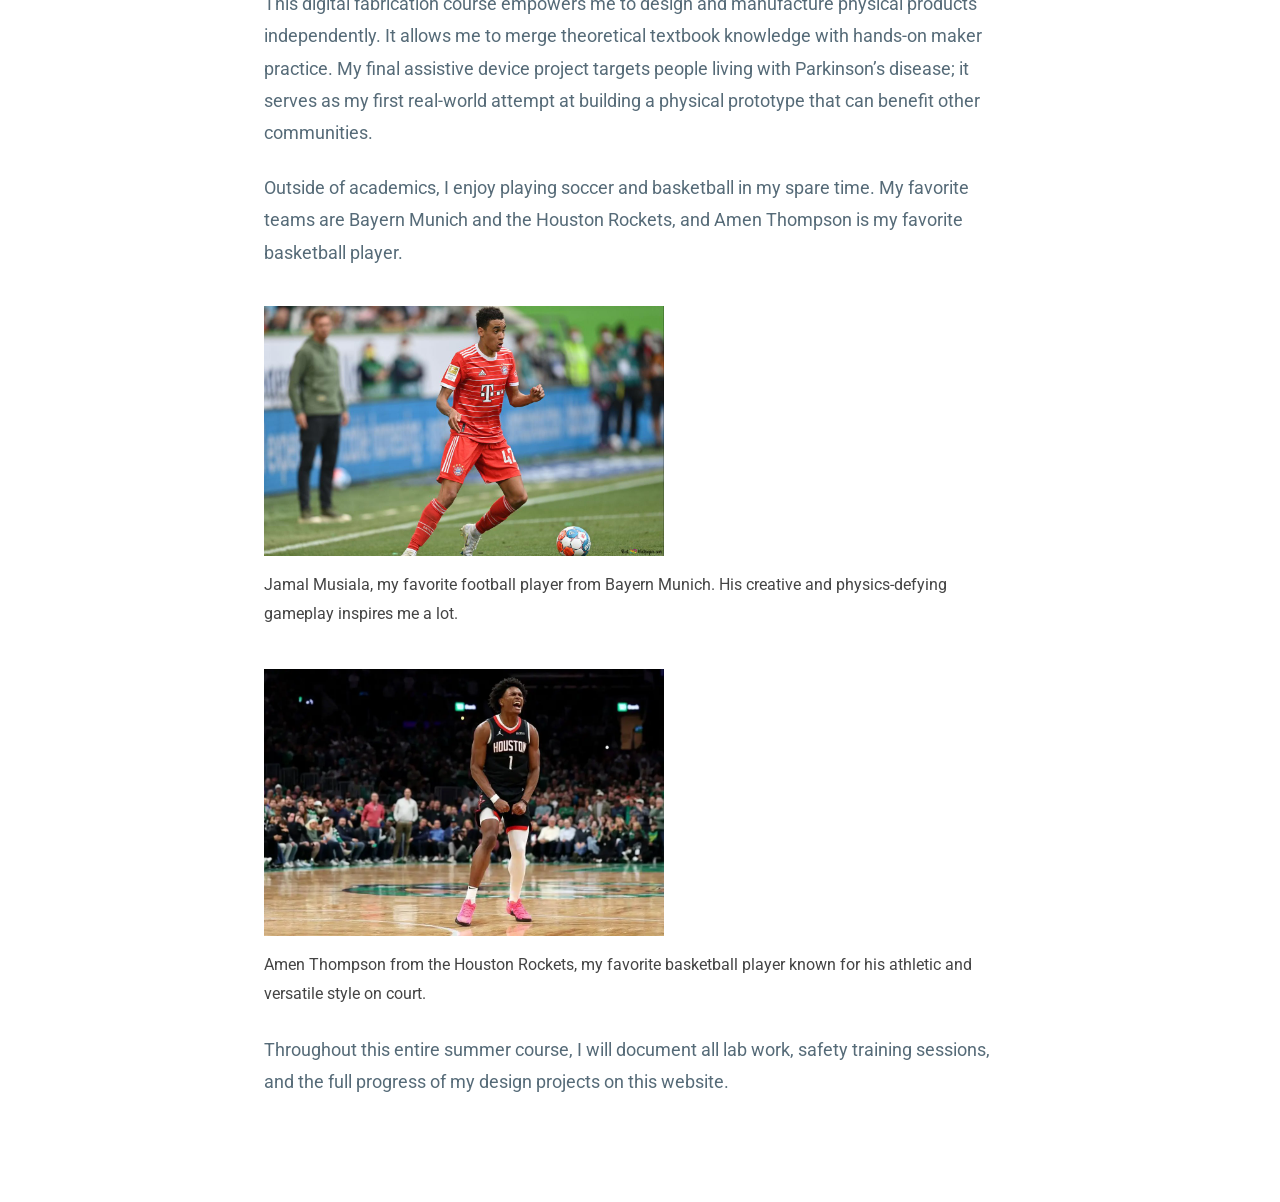
==== commit e0a8721d: "Modify caption for lecture photo in about.html Updated the caption for the lecture photo to include " ====
--- a/about.html
+++ b/about.html
@@ -53,7 +53,7 @@
     <p>My name is Michael Jia Dong Ho. I am a high school student from China who will be entering my senior year, and I am participating in Harvard’s summer secondary school programs. Physics is my primary academic passion.</p>
 
     <img src="relativity-lecture.png" class="img-full" alt="Lecture about Lorentz transformation">
-    <p class="caption">This photo shows me hosting a school lecture covering special relativity and Lorentz transformation formulas.</p>
+    <p class="caption">This photo shows me hosting a school lecture covering special relativity and Lorentz transformation formulas during the schools open day.</p>
 
     <p>Prior to taking this digital fabrication class, I only absorbed massive theoretical physics knowledge from textbooks. I had almost no experience designing and building physical‑world workpieces by myself. I wanted to step out of purely theoretical learning and try hands‑on manufacturing for the first time. Meanwhile, I hope my self‑made creations can bring practical help to other people.</p>
 
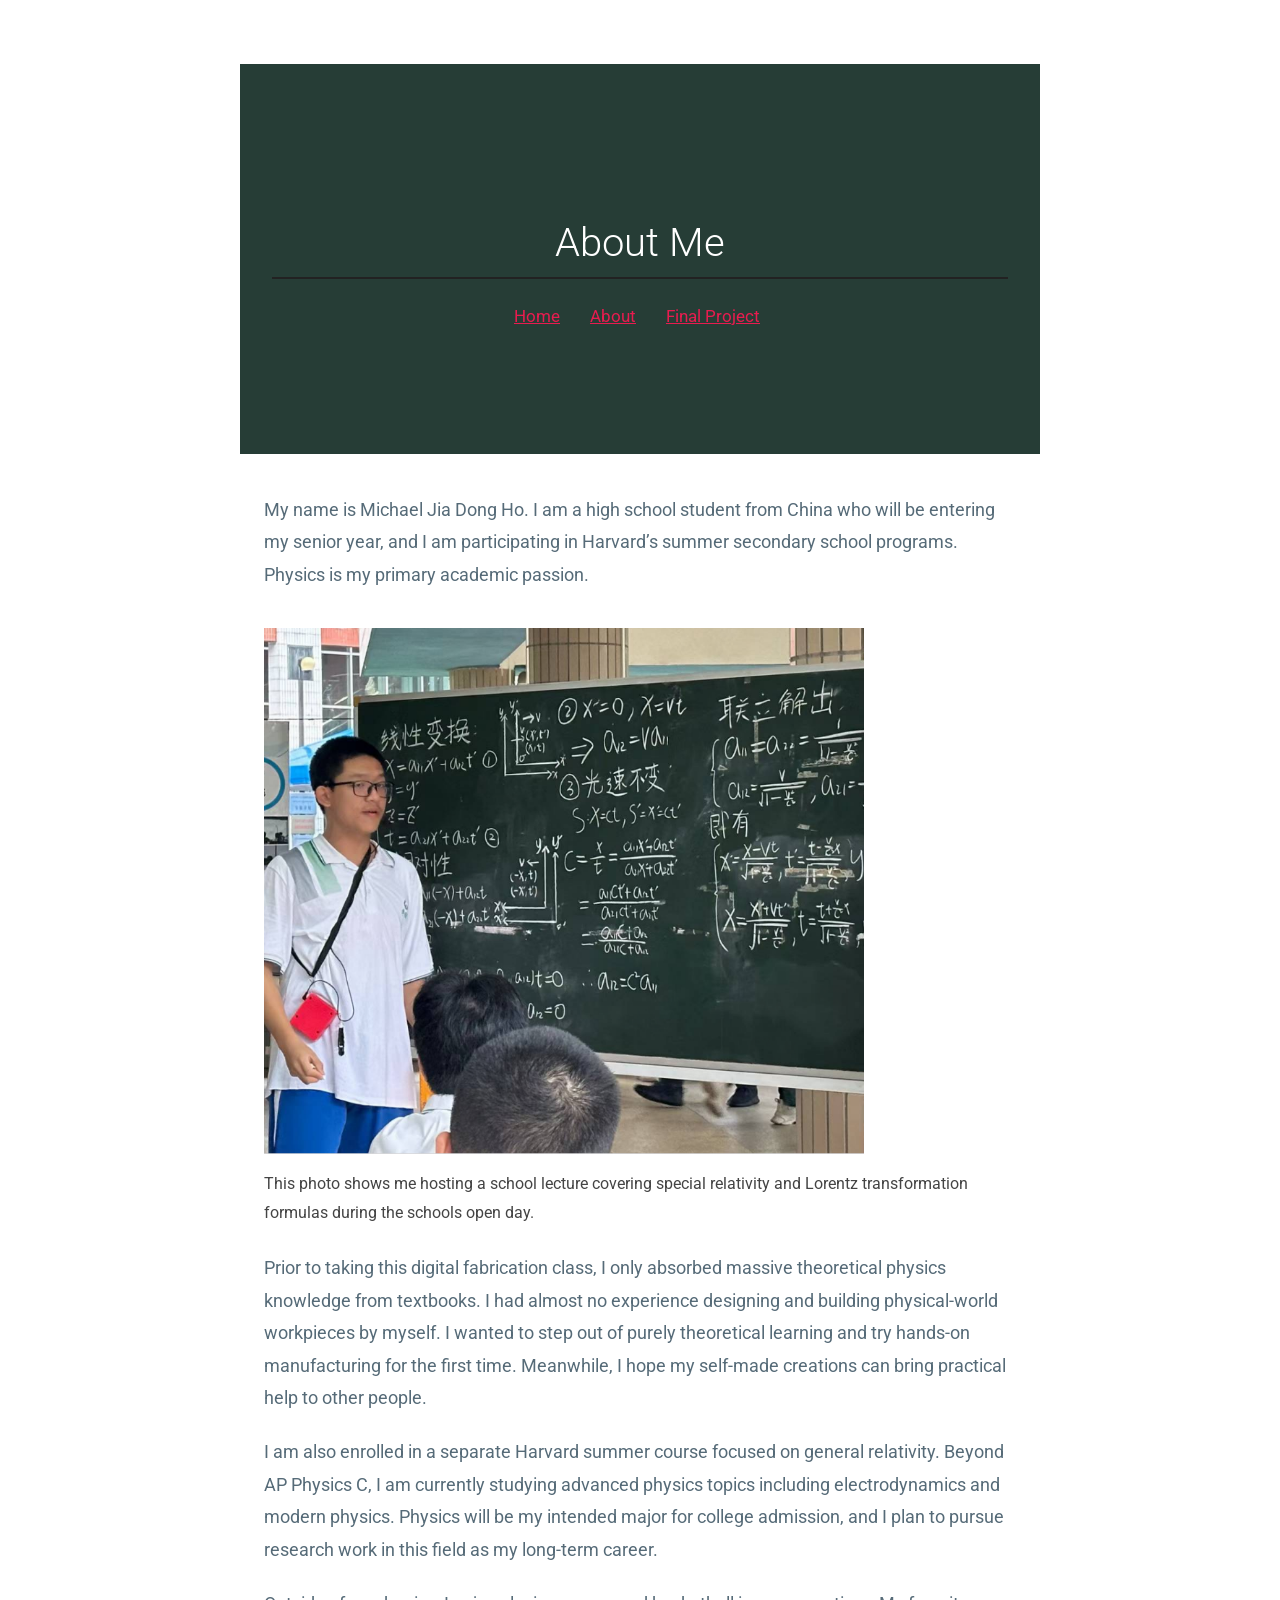
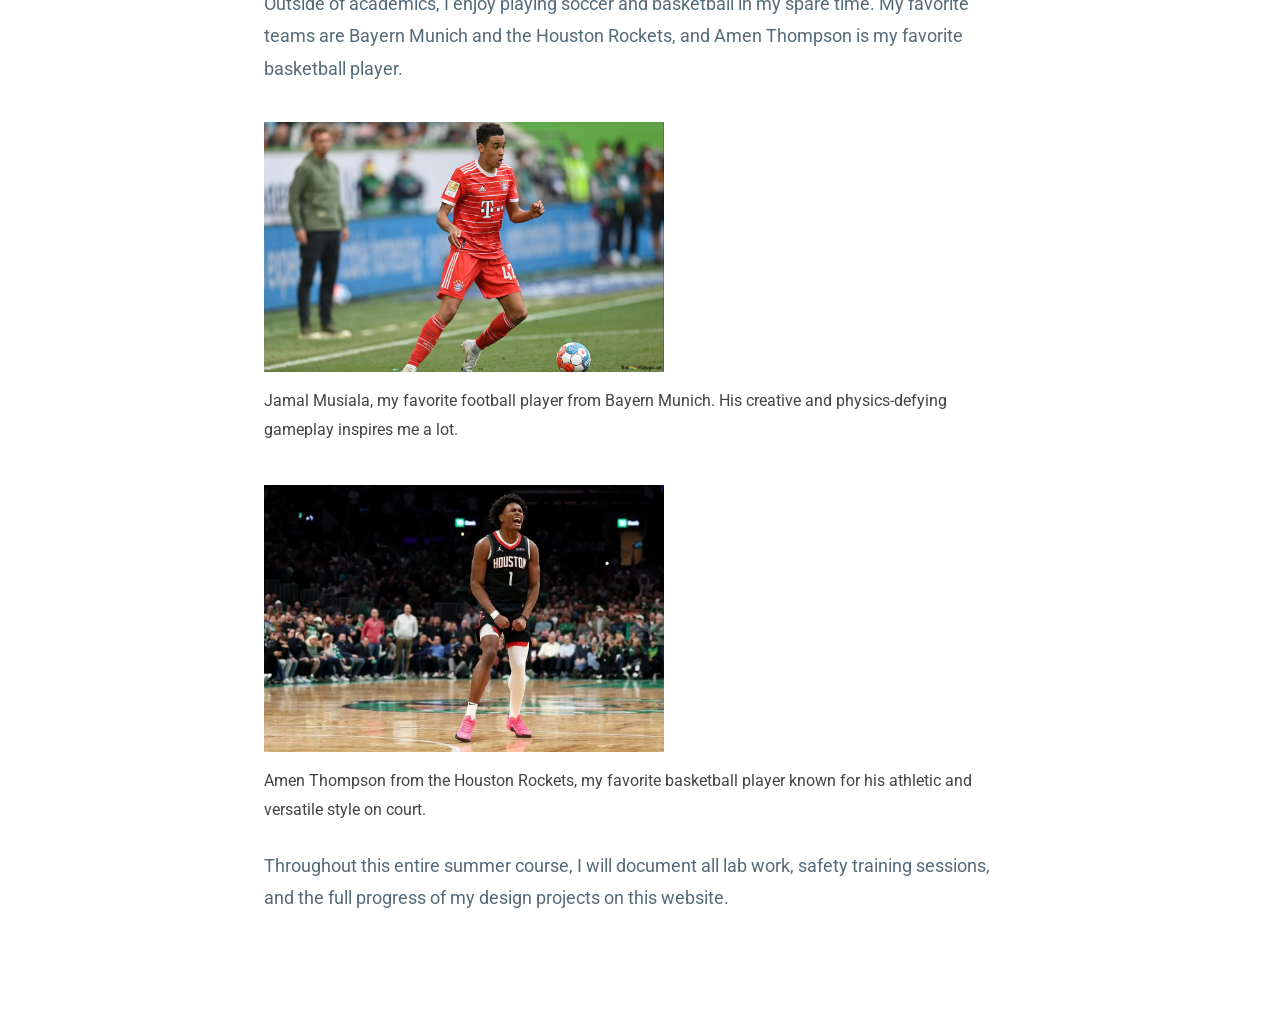
==== commit f98a1c09: "Revise paragraph on digital fabrication course impact Updated paragraph to clarify the purpose of th" ====
--- a/about.html
+++ b/about.html
@@ -59,7 +59,7 @@
 
     <p>I am also enrolled in a separate Harvard summer course focused on general relativity. Beyond AP Physics C, I am currently studying advanced physics topics including electrodynamics and modern physics. Physics will be my intended major for college admission, and I plan to pursue research work in this field as my long‑term career.</p>
 
-    <p>This digital fabrication course empowers me to design and manufacture physical products independently. It allows me to merge theoretical textbook knowledge with hands‑on maker practice. My final assistive device project targets people living with Parkinson’s disease; it serves as my first real‑world attempt at building a physical prototype that can benefit other communities.</p>
+    
 
     <p>Outside of academics, I enjoy playing soccer and basketball in my spare time. My favorite teams are Bayern Munich and the Houston Rockets, and Amen Thompson is my favorite basketball player.</p>
 
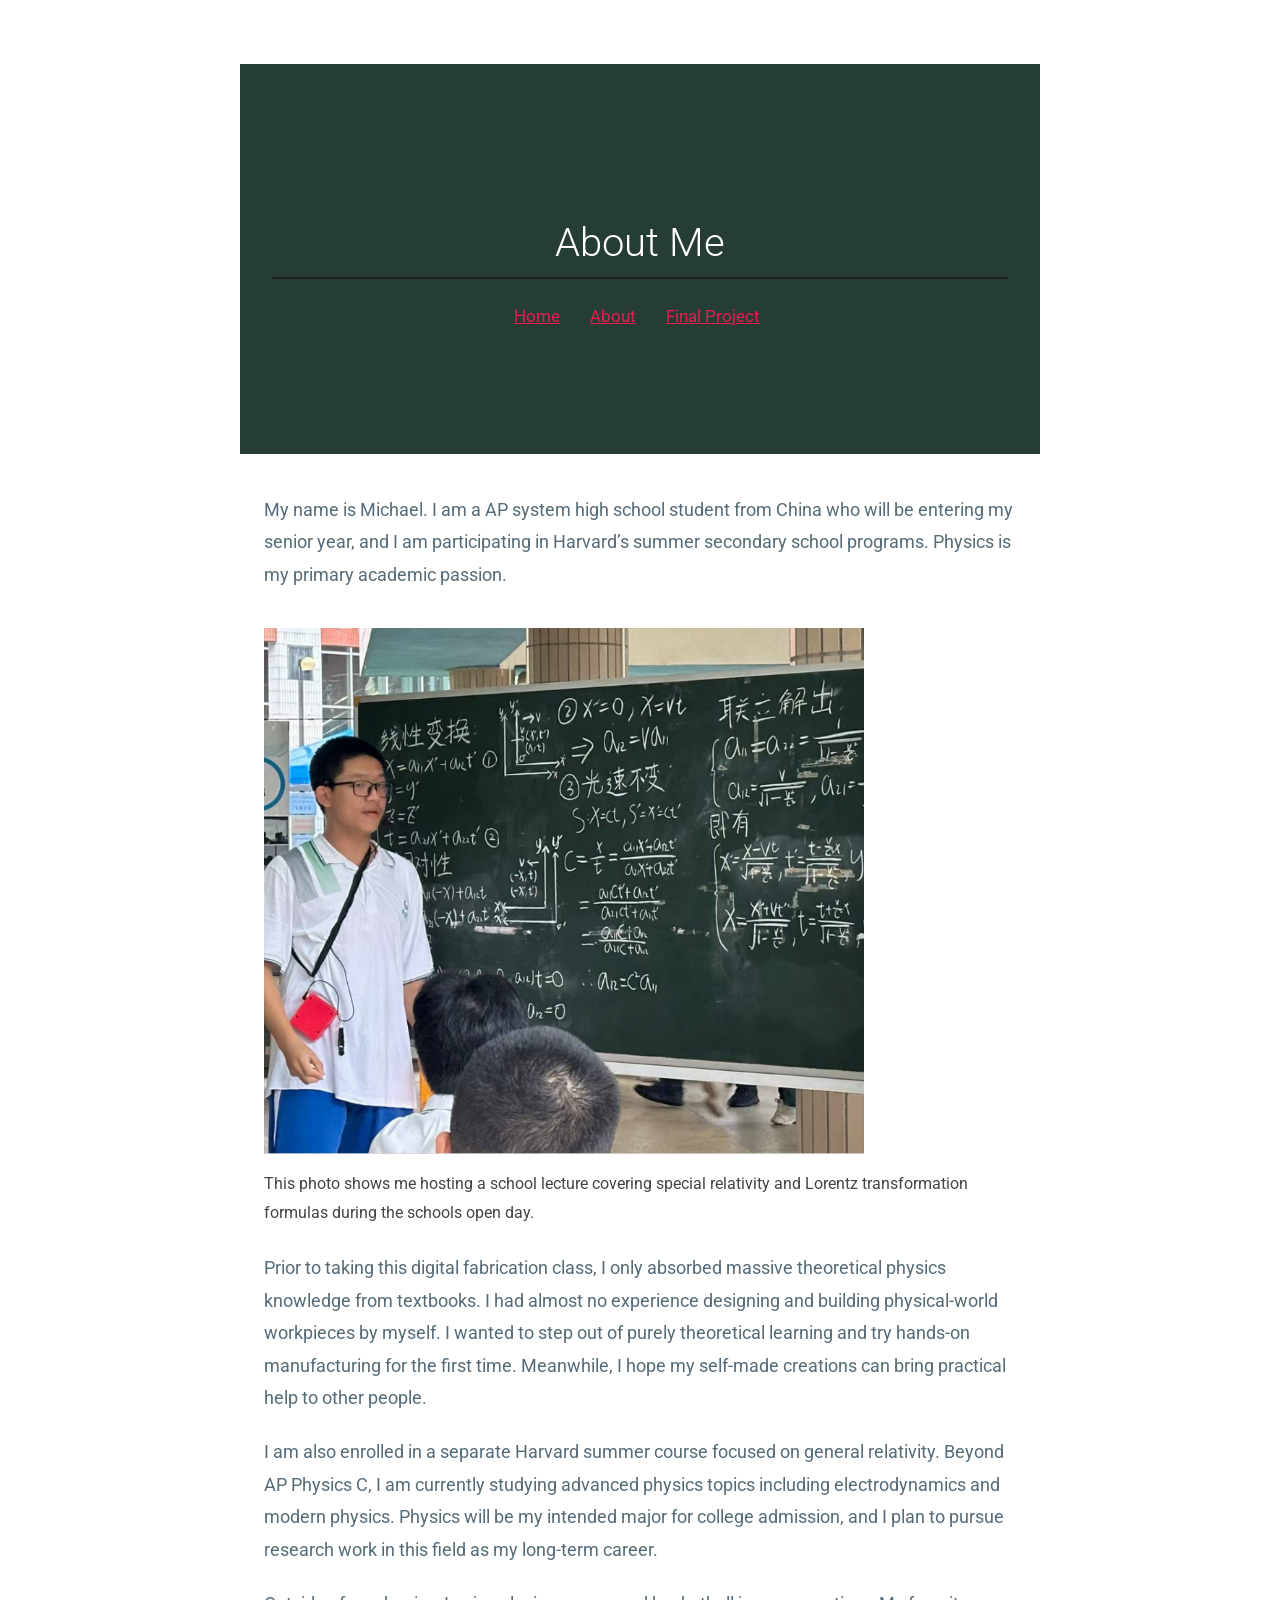
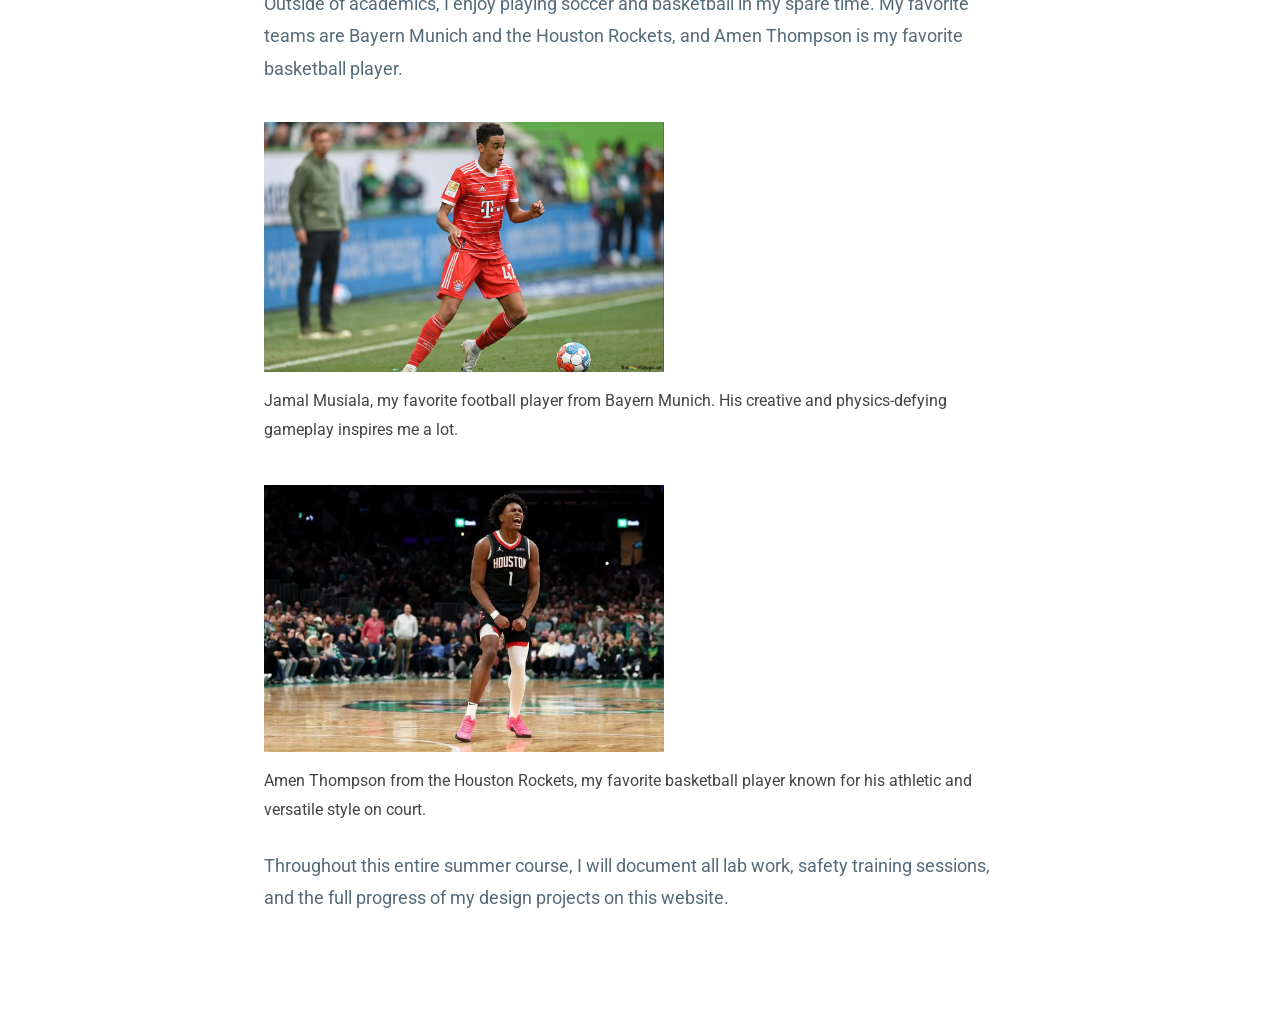
==== commit f307761c: "Update personal introduction in about.html" ====
--- a/about.html
+++ b/about.html
@@ -50,7 +50,7 @@
 </header>
 
 <main>
-    <p>My name is Michael Jia Dong Ho. I am a high school student from China who will be entering my senior year, and I am participating in Harvard’s summer secondary school programs. Physics is my primary academic passion.</p>
+    <p>My name is Michael. I am a AP system high school student from China who will be entering my senior year, and I am participating in Harvard’s summer secondary school programs. Physics is my primary academic passion.</p>
 
     <img src="relativity-lecture.png" class="img-full" alt="Lecture about Lorentz transformation">
     <p class="caption">This photo shows me hosting a school lecture covering special relativity and Lorentz transformation formulas during the schools open day.</p>
